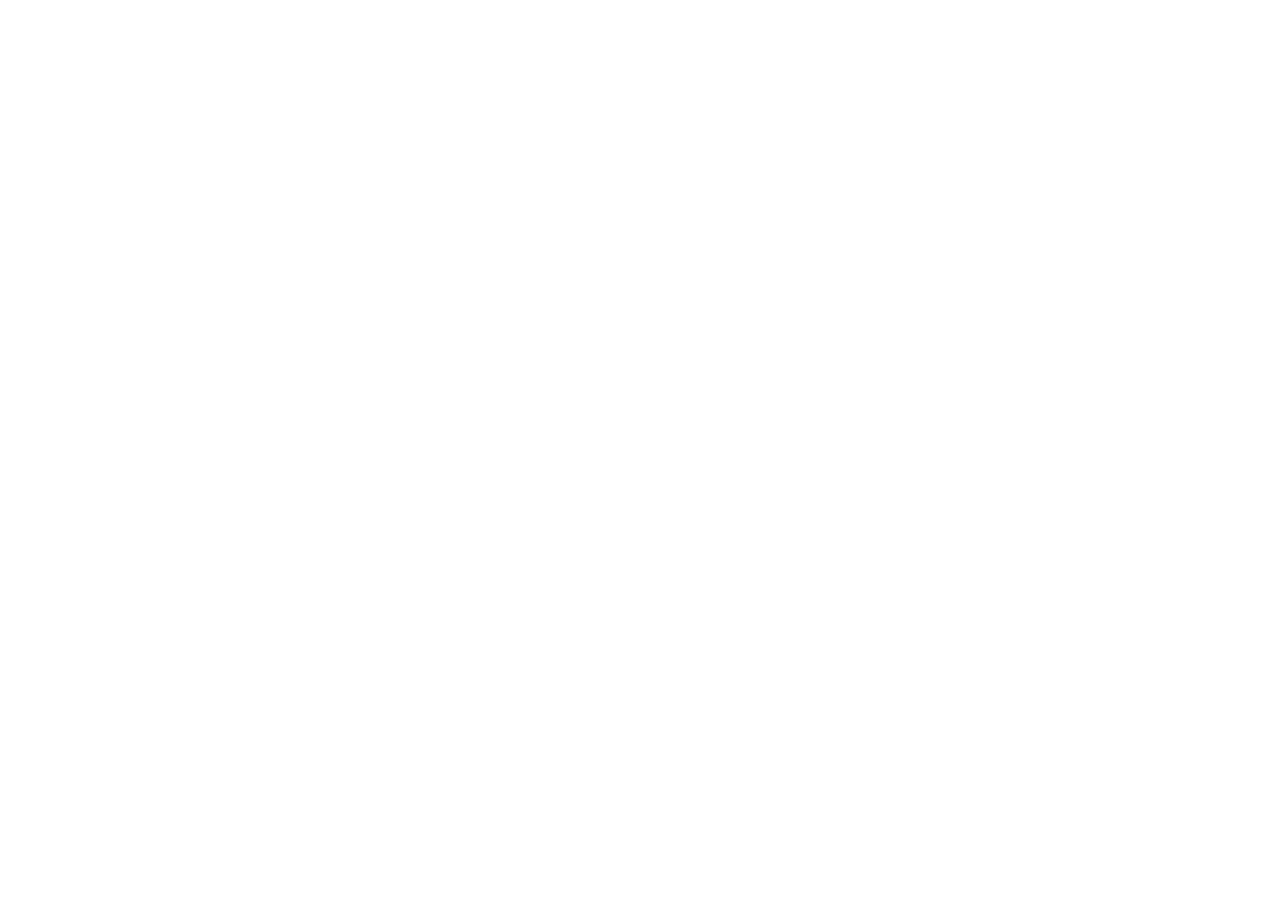
==== index.html @ 2dfe22cc "first commit inital tutorial files" ====
<!DOCTYPE html>
<html lang="en">
<head>
  <meta charset="UTF-8">
  <meta name="viewport" content="width=device-width, initial-scale=1, shrink-to-fit=no">
  <meta http-equiv="x-ua-compatible" content="ie=edge">
  <title>Material Design for Bootstrap</title>
  <!-- MDB icon -->
  <link rel="icon" href="img/mdb-favicon.ico" type="image/x-icon">
  <!-- Font Awesome -->
  <link rel="stylesheet" href="https://use.fontawesome.com/releases/v5.11.2/css/all.css">
  <!-- Google Fonts Roboto -->
  <link rel="stylesheet" href="https://fonts.googleapis.com/css?family=Roboto:300,400,500,700&display=swap">
  <!-- Bootstrap core CSS -->
  <link rel="stylesheet" href="css/bootstrap.min.css">
  <!-- Material Design Bootstrap -->
  <link rel="stylesheet" href="css/mdb.min.css">
  <!-- Your custom styles (optional) -->
  <link rel="stylesheet" href="css/style.css">
</head>
<body>

  <!-- Start your project here-->  
 
  <!-- End your project here-->

  <!-- jQuery -->
  <script type="text/javascript" src="js/jquery.min.js"></script>
  <!-- Bootstrap tooltips -->
  <script type="text/javascript" src="js/popper.min.js"></script>
  <!-- Bootstrap core JavaScript -->
  <script type="text/javascript" src="js/bootstrap.min.js"></script>
  <!-- MDB core JavaScript -->
  <script type="text/javascript" src="js/mdb.min.js"></script>
  <!-- Your custom scripts (optional) -->
  <script type="text/javascript"></script>

</body>
</html>
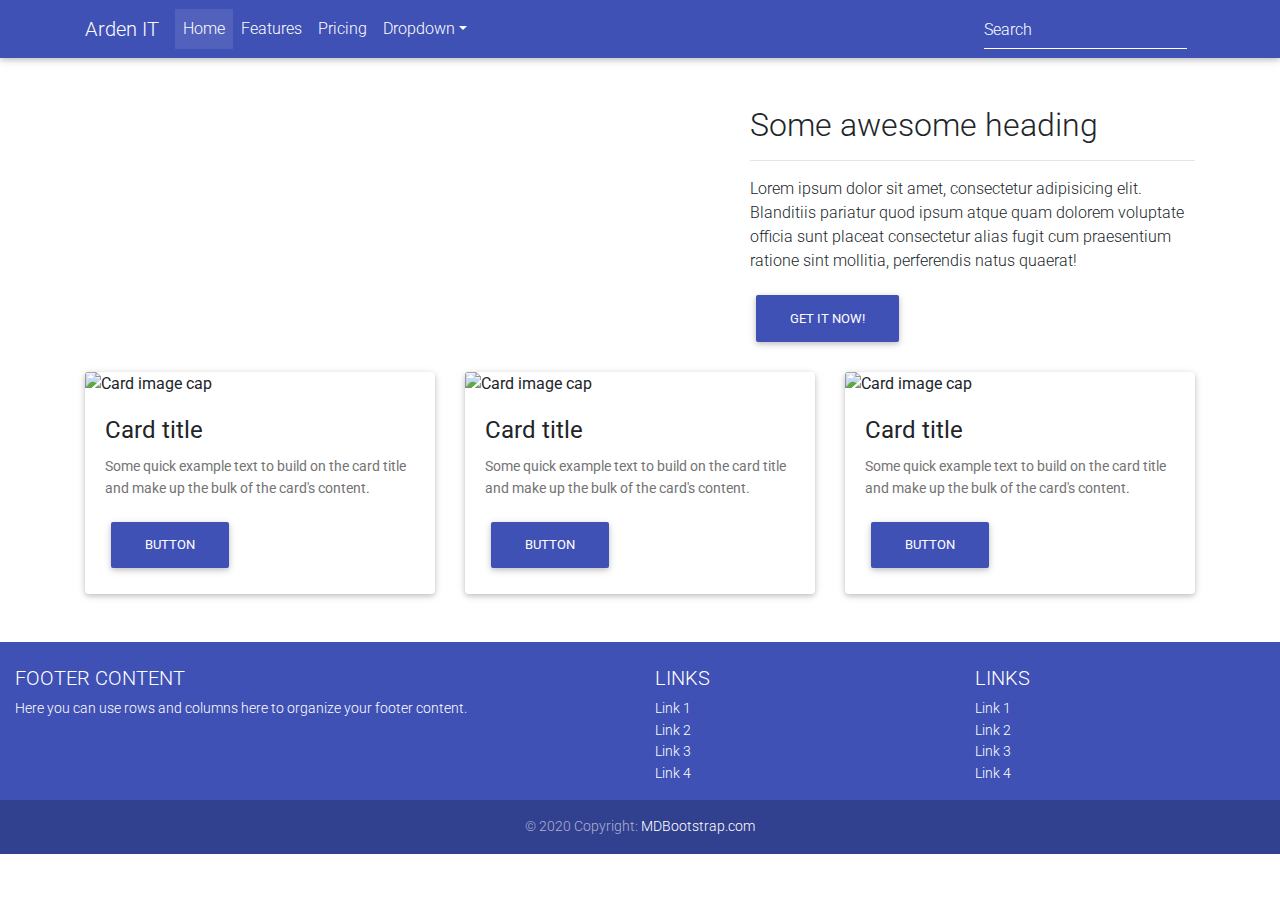
==== commit 635d295a: "structure built, starting customising" ====
--- a/index.html
+++ b/index.html
@@ -21,7 +21,304 @@
 <body>
 
   <!-- Start your project here-->  
- 
+<!--Main Navigation-->
+<header>
+<!--Navbar-->
+<nav class="navbar navbar-expand-lg navbar-dark indigo">
+
+  <!-- Additional container -->
+  <div class="container">
+
+    <!-- Navbar brand -->
+    <a class="navbar-brand" href="#">Arden IT</a>
+
+    <!-- Collapse button -->
+    <button class="navbar-toggler" type="button" data-toggle="collapse" data-target="#basicExampleNav"
+      aria-controls="basicExampleNav" aria-expanded="false" aria-label="Toggle navigation">
+      <span class="navbar-toggler-icon"></span>
+    </button>
+
+    <!-- Collapsible content -->
+    <div class="collapse navbar-collapse" id="basicExampleNav">
+
+      <!-- Links -->
+      <ul class="navbar-nav mr-auto">
+        <li class="nav-item active">
+          <a class="nav-link" href="#">Home
+            <span class="sr-only">(current)</span>
+          </a>
+        </li>
+        <li class="nav-item">
+          <a class="nav-link" href="#">Features</a>
+        </li>
+        <li class="nav-item">
+          <a class="nav-link" href="#">Pricing</a>
+        </li>
+
+        <!-- Dropdown -->
+        <li class="nav-item dropdown">
+          <a class="nav-link dropdown-toggle" id="navbarDropdownMenuLink" data-toggle="dropdown" aria-haspopup="true"
+            aria-expanded="false">Dropdown</a>
+          <div class="dropdown-menu dropdown-primary" aria-labelledby="navbarDropdownMenuLink">
+            <a class="dropdown-item" href="#">Action</a>
+            <a class="dropdown-item" href="#">Another action</a>
+            <a class="dropdown-item" href="#">Something else here</a>
+          </div>
+        </li>
+
+      </ul>
+      <!-- Links -->
+
+      <form class="form-inline">
+        <div class="md-form my-0">
+          <input class="form-control mr-sm-2" type="text" placeholder="Search" aria-label="Search">
+        </div>
+      </form>
+    </div>
+    <!-- Collapsible content -->
+
+  </div>
+  <!-- Additional container -->
+
+</nav>
+<!--/.Navbar-->
+</header>
+<!--Main Navigation-->
+
+<!--Main layout-->
+<main class="mt-5">
+<!--Main container-->
+<div class="container">
+
+  <!--Grid row-->
+  <div class="row">
+
+      <!--Grid column-->
+      <div class="col-md-7 mb-4">
+        <div class="view overlay z-depth-1-half ">
+          <img src="https://mdbootstrap.com/img/Photos/Slides/img%20(70).jpg" class="card-img-top" alt="">
+          <div class="mask rgba-white-light"></div>
+        </div>
+
+      </div>
+      <!--Grid column-->
+
+      <!--Grid column-->
+      <div class="col-md-5 mb-4">
+
+        <h2>Some awesome heading</h2>
+        <hr>
+        <p>Lorem ipsum dolor sit amet, consectetur adipisicing elit. Blanditiis pariatur quod ipsum atque quam dolorem
+            voluptate officia sunt placeat consectetur alias fugit cum praesentium ratione sint mollitia, perferendis
+            natus quaerat!</p>
+        <a href="https://mdbootstrap.com/" class="btn btn-indigo">Get it now!</a>
+      
+
+      </div>
+      <!--Grid column-->
+
+  </div>
+  <!--Grid row-->
+
+  <!--Grid row-->
+  <div class="row">
+
+      <!--Grid column-->
+      <div class="col-lg-4 col-md-12 mb-4">
+<!-- Card -->
+<div class="card">
+
+  <!-- Card image -->
+  <div class="view overlay">
+    <img class="card-img-top" src="https://mdbootstrap.com/img/Mockups/Lightbox/Thumbnail/img%20(67).jpg"
+      alt="Card image cap">
+    <a href="#!">
+      <div class="mask rgba-white-slight"></div>
+    </a>
+  </div>
+
+  <!-- Card content -->
+  <div class="card-body">
+
+    <!-- Title -->
+    <h4 class="card-title">Card title</h4>
+    <!-- Text -->
+    <p class="card-text">Some quick example text to build on the card title and make up the bulk of the card's
+      content.</p>
+    <!-- Button -->
+    <a href="#" class="btn btn-indigo">Button</a>
+
+  </div>
+
+</div>
+<!-- Card -->
+
+
+      </div>
+      <!--Grid column-->
+
+      <!--Grid column-->
+      <div class="col-lg-4 col-md-6 mb-4">
+
+<!-- Card -->
+<div class="card">
+
+  <!-- Card image -->
+  <div class="view overlay">
+    <img class="card-img-top" src="https://mdbootstrap.com/img/Mockups/Lightbox/Thumbnail/img%20(67).jpg"
+      alt="Card image cap">
+    <a href="#!">
+      <div class="mask rgba-white-slight"></div>
+    </a>
+  </div>
+
+  <!-- Card content -->
+  <div class="card-body">
+
+    <!-- Title -->
+    <h4 class="card-title">Card title</h4>
+    <!-- Text -->
+    <p class="card-text">Some quick example text to build on the card title and make up the bulk of the card's
+      content.</p>
+    <!-- Button -->
+    <a href="#" class="btn btn-indigo">Button</a>
+
+  </div>
+
+</div>
+<!-- Card -->
+
+      </div>
+      <!--Grid column-->
+
+      <!--Grid column-->
+      <div class="col-lg-4 col-md-6 mb-4">
+
+<!-- Card -->
+<div class="card">
+
+  <!-- Card image -->
+  <div class="view overlay">
+    <img class="card-img-top" src="https://mdbootstrap.com/img/Mockups/Lightbox/Thumbnail/img%20(67).jpg"
+      alt="Card image cap">
+    <a href="#!">
+      <div class="mask rgba-white-slight"></div>
+    </a>
+  </div>
+
+  <!-- Card content -->
+  <div class="card-body">
+
+    <!-- Title -->
+    <h4 class="card-title">Card title</h4>
+    <!-- Text -->
+    <p class="card-text">Some quick example text to build on the card title and make up the bulk of the card's
+      content.</p>
+    <!-- Button -->
+    <a href="#" class="btn btn-indigo">Button</a>
+
+  </div>
+
+</div>
+<!-- Card -->
+
+      </div>
+      <!--Grid column-->
+
+  </div>
+  <!--Grid row-->
+
+</div>
+<!--Main container-->
+</main>
+<!--Main layout-->
+
+
+<!-- Footer -->
+<footer class="page-footer font-small indigo pt-4 mt-4">
+
+  <!-- Footer Links -->
+  <div class="container-fluid text-center text-md-left">
+
+    <!-- Grid row -->
+    <div class="row">
+
+      <!-- Grid column -->
+      <div class="col-md-6 mt-md-0 mt-3">
+
+        <!-- Content -->
+        <h5 class="text-uppercase">Footer Content</h5>
+        <p>Here you can use rows and columns here to organize your footer content.</p>
+
+      </div>
+      <!-- Grid column -->
+
+      <hr class="clearfix w-100 d-md-none pb-3">
+
+      <!-- Grid column -->
+      <div class="col-md-3 mb-md-0 mb-3">
+
+          <!-- Links -->
+          <h5 class="text-uppercase">Links</h5>
+
+          <ul class="list-unstyled">
+            <li>
+              <a href="#!">Link 1</a>
+            </li>
+            <li>
+              <a href="#!">Link 2</a>
+            </li>
+            <li>
+              <a href="#!">Link 3</a>
+            </li>
+            <li>
+              <a href="#!">Link 4</a>
+            </li>
+          </ul>
+
+        </div>
+        <!-- Grid column -->
+
+        <!-- Grid column -->
+        <div class="col-md-3 mb-md-0 mb-3">
+
+          <!-- Links -->
+          <h5 class="text-uppercase">Links</h5>
+
+          <ul class="list-unstyled">
+            <li>
+              <a href="#!">Link 1</a>
+            </li>
+            <li>
+              <a href="#!">Link 2</a>
+            </li>
+            <li>
+              <a href="#!">Link 3</a>
+            </li>
+            <li>
+              <a href="#!">Link 4</a>
+            </li>
+          </ul>
+
+        </div>
+        <!-- Grid column -->
+
+    </div>
+    <!-- Grid row -->
+
+  </div>
+  <!-- Footer Links -->
+
+  <!-- Copyright -->
+  <div class="footer-copyright text-center py-3">© 2020 Copyright:
+    <a href="https://mdbootstrap.com/education/bootstrap/"> MDBootstrap.com</a>
+  </div>
+  <!-- Copyright -->
+
+</footer>
+<!-- Footer -->
+
+
   <!-- End your project here-->
 
   <!-- jQuery -->
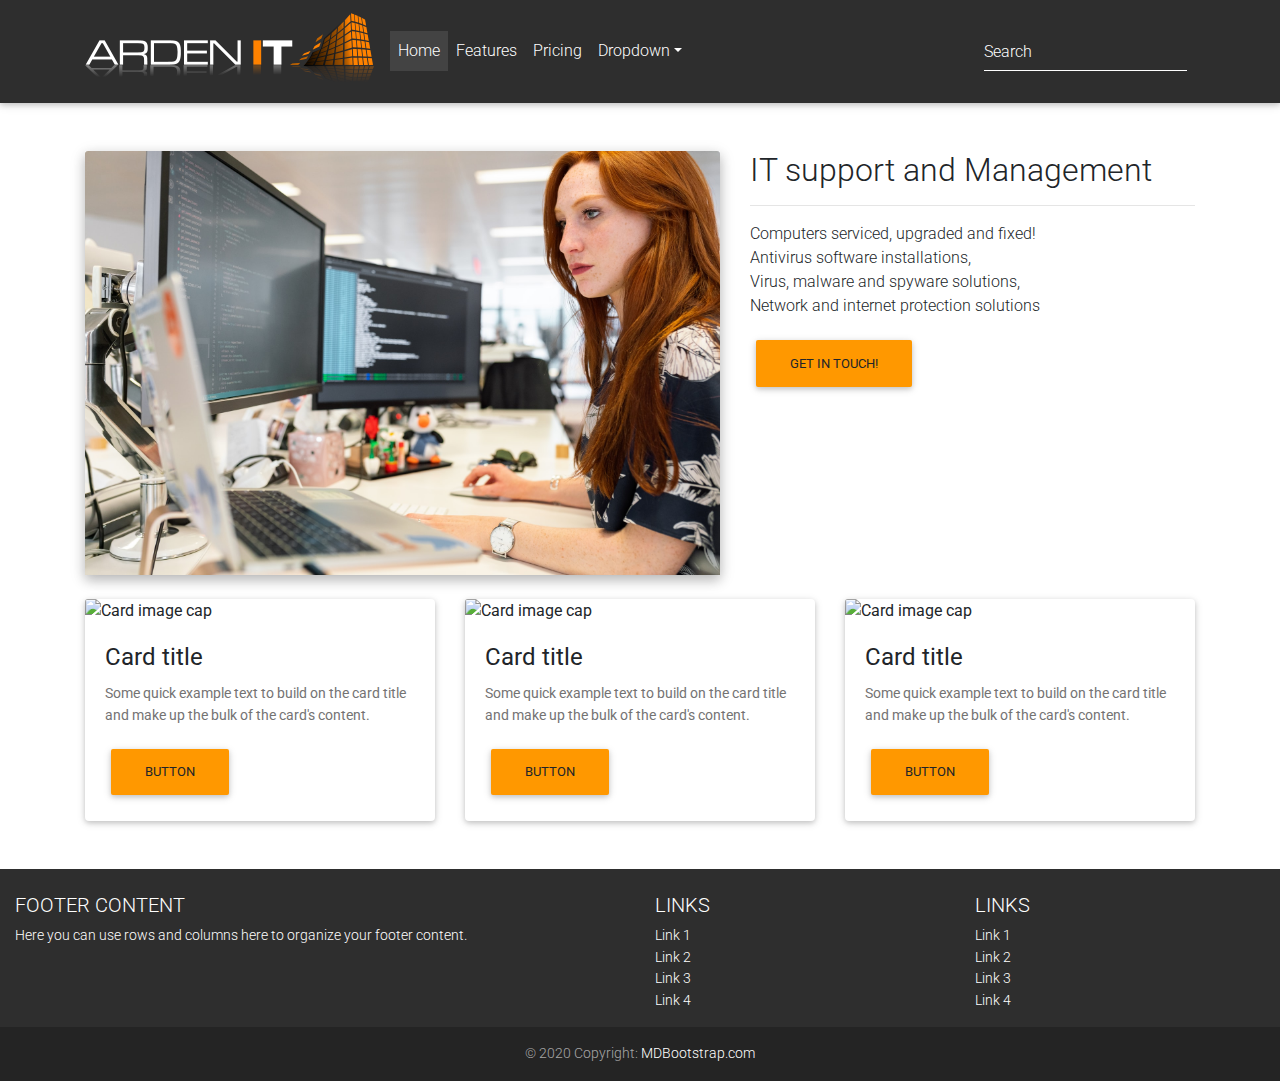
==== commit ab1de267: "img added and styling changed" ====
--- a/index.html
+++ b/index.html
@@ -4,7 +4,7 @@
   <meta charset="UTF-8">
   <meta name="viewport" content="width=device-width, initial-scale=1, shrink-to-fit=no">
   <meta http-equiv="x-ua-compatible" content="ie=edge">
-  <title>Material Design for Bootstrap</title>
+  <title>Arden IT | Stress Free IT</title>
   <!-- MDB icon -->
   <link rel="icon" href="img/mdb-favicon.ico" type="image/x-icon">
   <!-- Font Awesome -->
@@ -24,13 +24,13 @@
 <!--Main Navigation-->
 <header>
 <!--Navbar-->
-<nav class="navbar navbar-expand-lg navbar-dark indigo">
+<nav class="navbar navbar-expand-lg navbar-dark elegant-color">
 
   <!-- Additional container -->
   <div class="container">
 
     <!-- Navbar brand -->
-    <a class="navbar-brand" href="#">Arden IT</a>
+    <a class="navbar-brand" href="#"><img src="/img/ardenlogo.png" alt=""></a>
 
     <!-- Collapse button -->
     <button class="navbar-toggler" type="button" data-toggle="collapse" data-target="#basicExampleNav"
@@ -96,7 +96,7 @@
       <!--Grid column-->
       <div class="col-md-7 mb-4">
         <div class="view overlay z-depth-1-half ">
-          <img src="https://mdbootstrap.com/img/Photos/Slides/img%20(70).jpg" class="card-img-top" alt="">
+          <img src="/img/thisisengineering-raeng-64YrPKiguAE-unsplash.jpg" class="card-img-top" alt="">
           <div class="mask rgba-white-light"></div>
         </div>
 
@@ -106,12 +106,11 @@
       <!--Grid column-->
       <div class="col-md-5 mb-4">
 
-        <h2>Some awesome heading</h2>
+        <h2>IT support and Management</h2>
         <hr>
-        <p>Lorem ipsum dolor sit amet, consectetur adipisicing elit. Blanditiis pariatur quod ipsum atque quam dolorem
-            voluptate officia sunt placeat consectetur alias fugit cum praesentium ratione sint mollitia, perferendis
-            natus quaerat!</p>
-        <a href="https://mdbootstrap.com/" class="btn btn-indigo">Get it now!</a>
+        <p>Computers serviced, upgraded and fixed! <br>
+           Antivirus software installations, <br>Virus, malware and spyware solutions, <br>Network and internet protection solutions</p>
+        <a href="https://mdbootstrap.com/" class="btn orange">Get in Touch!</a>
       
 
       </div>
@@ -146,7 +145,7 @@
     <p class="card-text">Some quick example text to build on the card title and make up the bulk of the card's
       content.</p>
     <!-- Button -->
-    <a href="#" class="btn btn-indigo">Button</a>
+    <a href="#" class="btn orange">Button</a>
 
   </div>
 
@@ -181,7 +180,7 @@
     <p class="card-text">Some quick example text to build on the card title and make up the bulk of the card's
       content.</p>
     <!-- Button -->
-    <a href="#" class="btn btn-indigo">Button</a>
+    <a href="#" class="btn orange">Button</a>
 
   </div>
 
@@ -215,7 +214,7 @@
     <p class="card-text">Some quick example text to build on the card title and make up the bulk of the card's
       content.</p>
     <!-- Button -->
-    <a href="#" class="btn btn-indigo">Button</a>
+    <a href="#" class="btn orange">Button</a>
 
   </div>
 
@@ -235,7 +234,7 @@
 
 
 <!-- Footer -->
-<footer class="page-footer font-small indigo pt-4 mt-4">
+<footer class="page-footer font-small elegant-color pt-4 mt-4">
 
   <!-- Footer Links -->
   <div class="container-fluid text-center text-md-left">
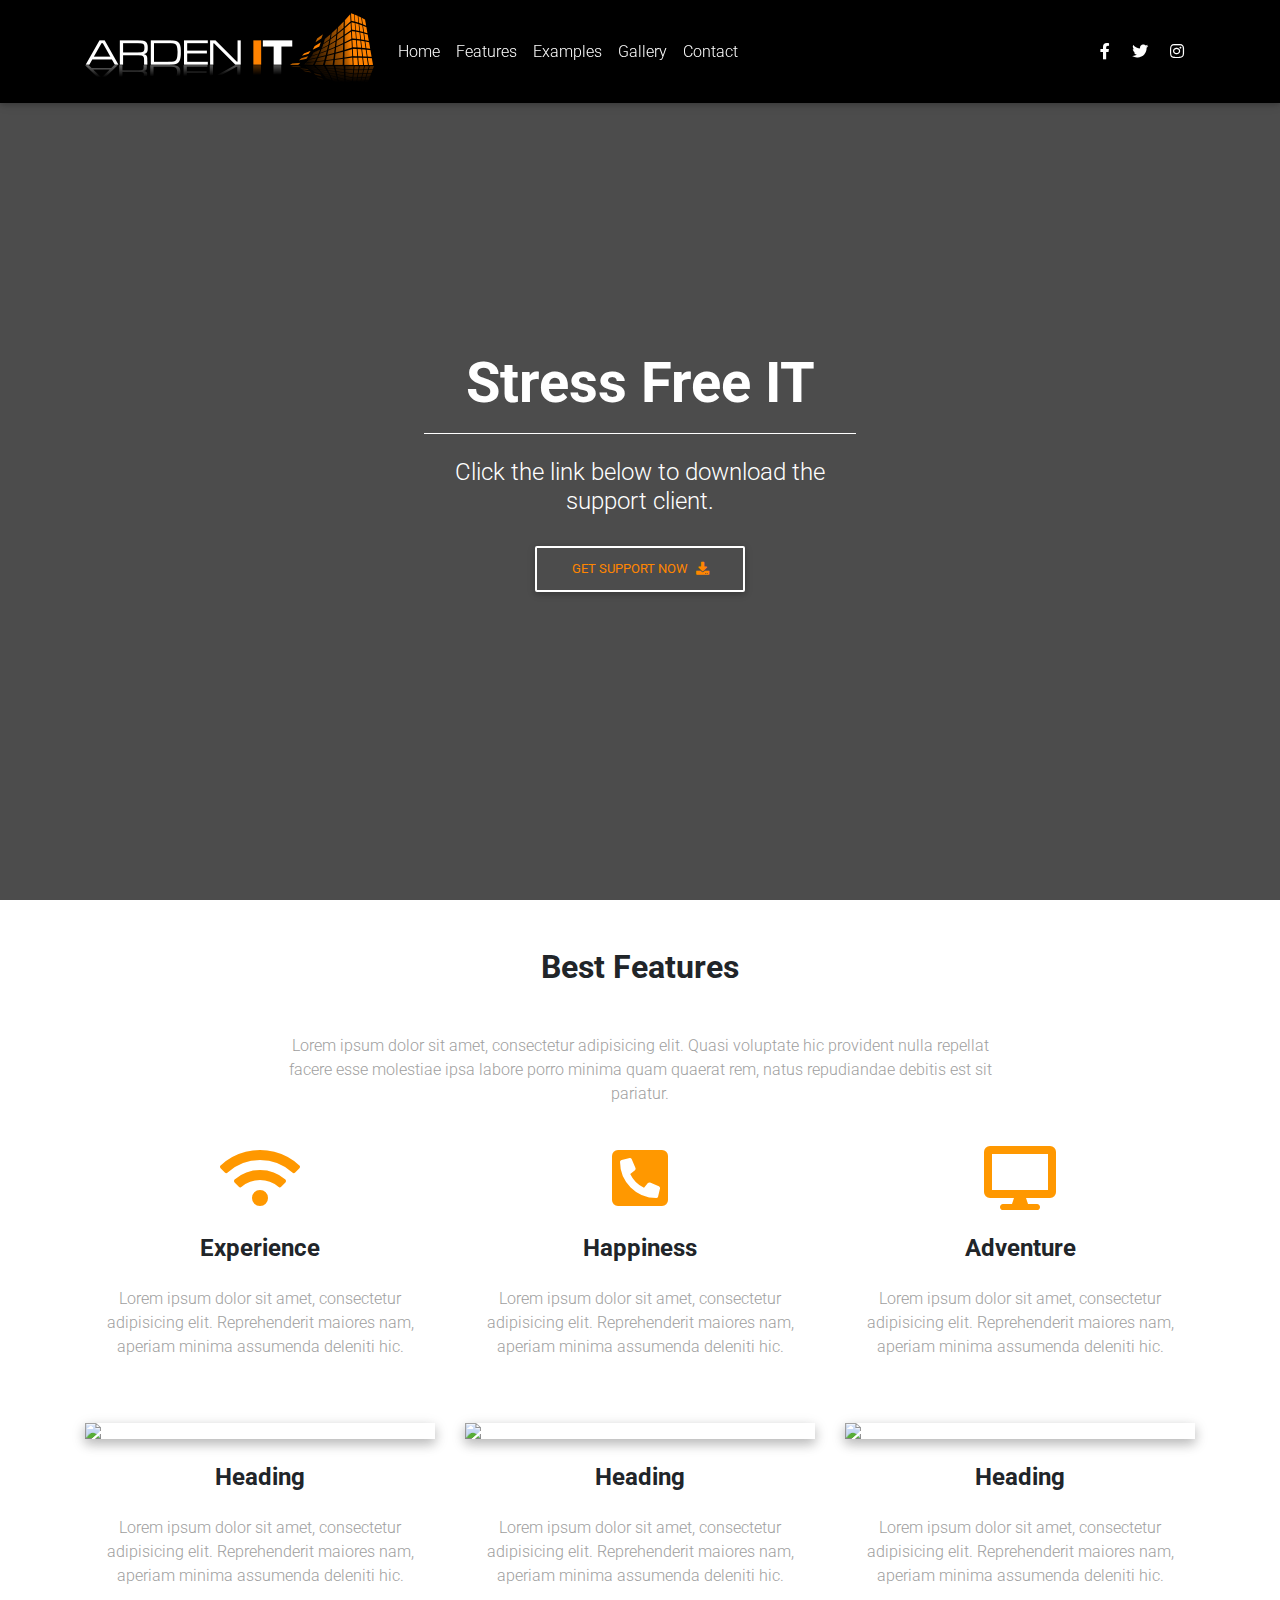
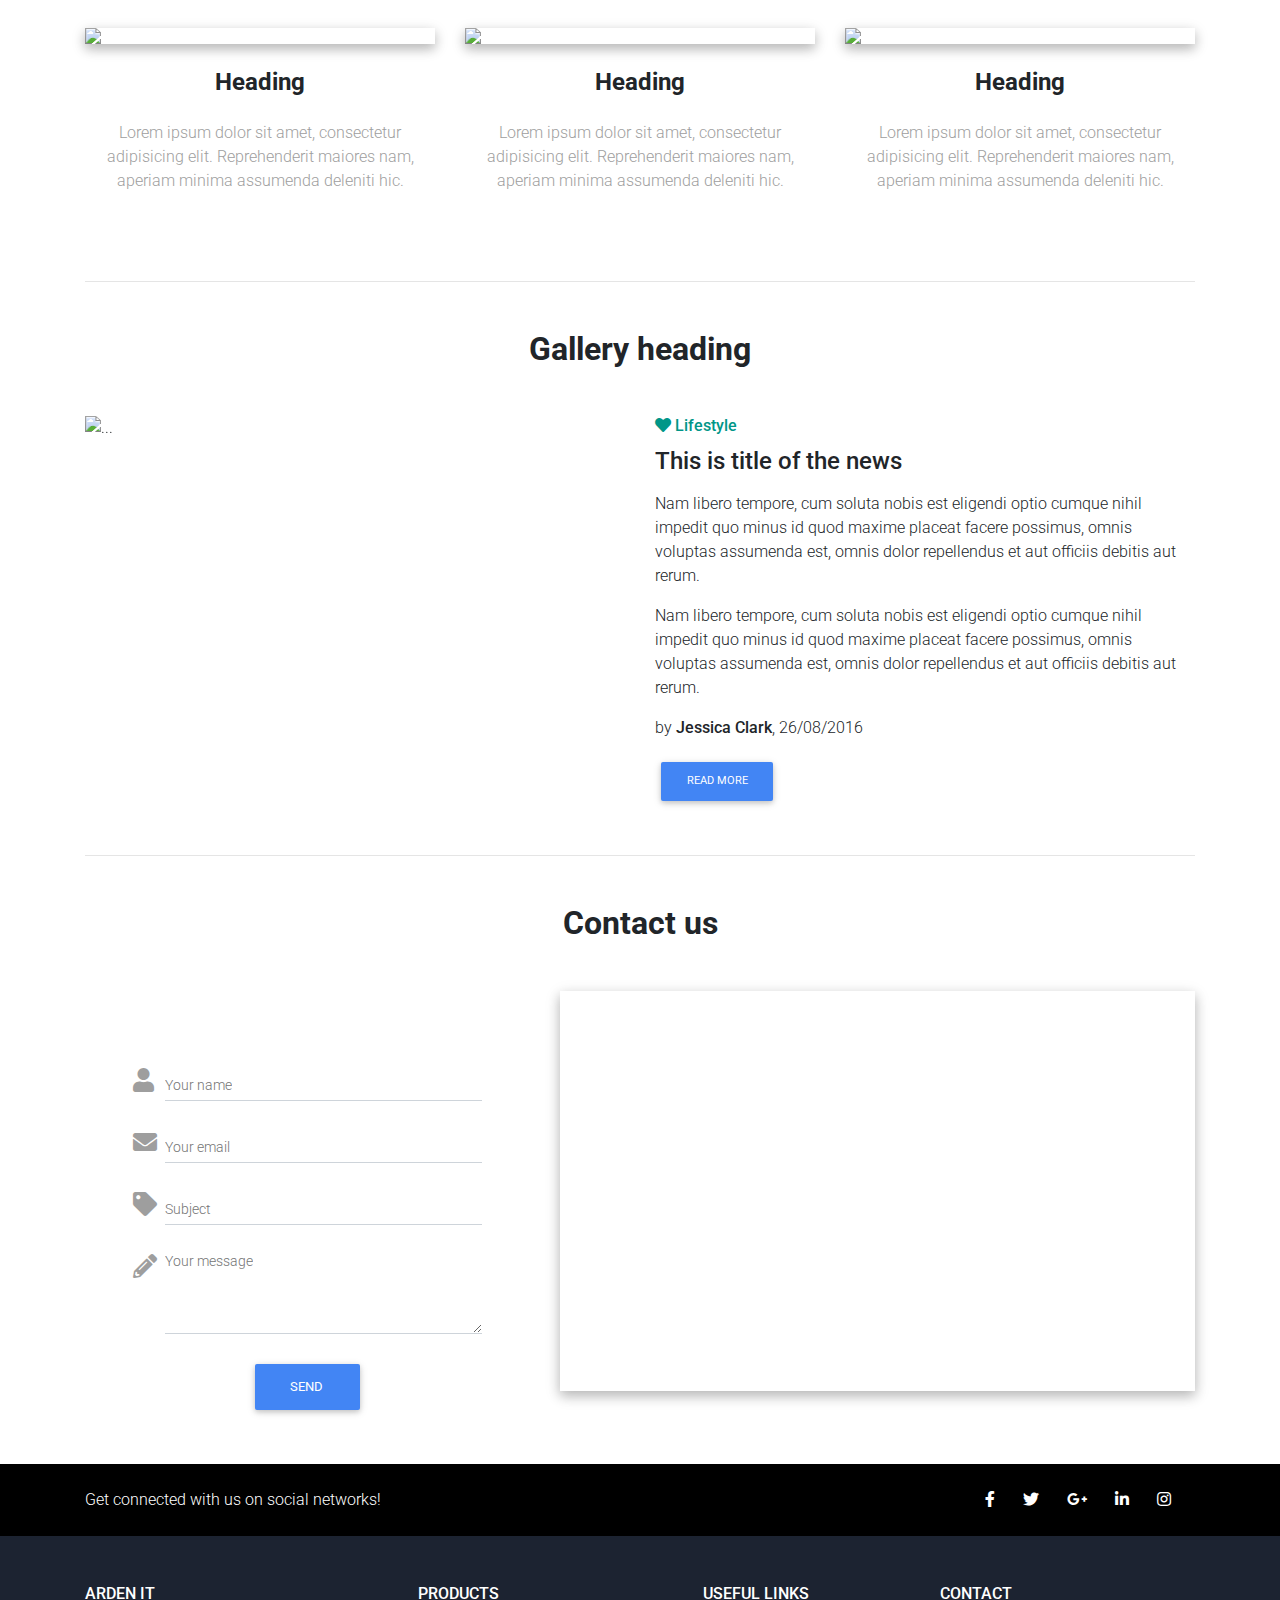
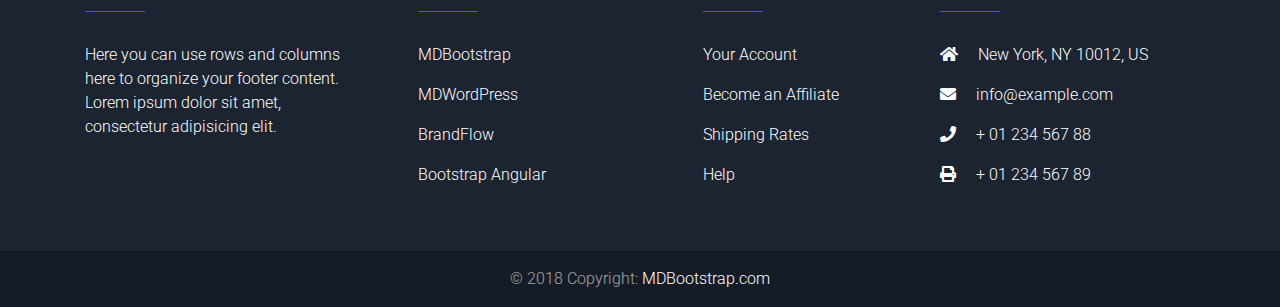
==== commit 1daceba5: "Main index migrated over" ====
--- a/index.html
+++ b/index.html
@@ -24,312 +24,607 @@
 <!--Main Navigation-->
 <header>
 <!--Navbar-->
-<nav class="navbar navbar-expand-lg navbar-dark elegant-color">
-
-  <!-- Additional container -->
-  <div class="container">
-
-    <!-- Navbar brand -->
-    <a class="navbar-brand" href="#"><img src="/img/ardenlogo.png" alt=""></a>
-
-    <!-- Collapse button -->
-    <button class="navbar-toggler" type="button" data-toggle="collapse" data-target="#basicExampleNav"
-      aria-controls="basicExampleNav" aria-expanded="false" aria-label="Toggle navigation">
-      <span class="navbar-toggler-icon"></span>
-    </button>
-
-    <!-- Collapsible content -->
-    <div class="collapse navbar-collapse" id="basicExampleNav">
-
-      <!-- Links -->
-      <ul class="navbar-nav mr-auto">
-        <li class="nav-item active">
-          <a class="nav-link" href="#">Home
-            <span class="sr-only">(current)</span>
-          </a>
-        </li>
-        <li class="nav-item">
-          <a class="nav-link" href="#">Features</a>
-        </li>
-        <li class="nav-item">
-          <a class="nav-link" href="#">Pricing</a>
-        </li>
-
-        <!-- Dropdown -->
-        <li class="nav-item dropdown">
-          <a class="nav-link dropdown-toggle" id="navbarDropdownMenuLink" data-toggle="dropdown" aria-haspopup="true"
-            aria-expanded="false">Dropdown</a>
-          <div class="dropdown-menu dropdown-primary" aria-labelledby="navbarDropdownMenuLink">
-            <a class="dropdown-item" href="#">Action</a>
-            <a class="dropdown-item" href="#">Another action</a>
-            <a class="dropdown-item" href="#">Something else here</a>
-          </div>
-        </li>
-
-      </ul>
-      <!-- Links -->
-
-      <form class="form-inline">
-        <div class="md-form my-0">
-          <input class="form-control mr-sm-2" type="text" placeholder="Search" aria-label="Search">
-        </div>
-      </form>
-    </div>
-    <!-- Collapsible content -->
-
-  </div>
-  <!-- Additional container -->
-
-</nav>
-<!--/.Navbar-->
+<nav class="navbar navbar-expand-lg navbar-dark ardenblack fixed-top ">
+
+    <div class="container ">
+  
+      <!-- Navbar brand -->
+      <a class="navbar-brand" href="#"><img src="img/ardenlogo.png" alt=""></a>
+  
+      <!-- Collapse button -->
+      <button class="navbar-toggler" type="button" data-toggle="collapse" data-target="#basicExampleNav"
+        aria-controls="basicExampleNav" aria-expanded="false" aria-label="Toggle navigation">
+        <span class="navbar-toggler-icon"></span>
+      </button>
+  
+      <!-- Collapsible content -->
+      <div class="collapse navbar-collapse" id="basicExampleNav">
+  
+        <!-- Links -->
+<ul class="navbar-nav mr-auto ">
+    <li class="nav-item smooth-scroll">
+        <a class="nav-link" href="#intro">Home</a>
+    </li>
+    <li class="nav-item">
+        <a class="nav-link" href="#best-features">Features</a>
+    </li>
+    <li class="nav-item">
+        <a class="nav-link" href="#examples">Examples</a>
+    </li>
+    <li class="nav-item">
+        <a class="nav-link" href="#gallery">Gallery</a>
+    </li>
+    <li class="nav-item">
+        <a class="nav-link" href="#contact">Contact</a>
+    </li>
+</ul>
+
+     
+        <!-- Links -->
+  <!-- Social Icon  -->
+<ul class="navbar-nav nav-flex-icons">
+    <li class="nav-item">
+        <a class="nav-link"><i class="fab fa-facebook-f"></i></a>
+    </li>
+    <li class="nav-item">
+        <a class="nav-link"><i class="fab fa-twitter"></i></a>
+    </li>
+    <li class="nav-item">
+        <a class="nav-link"><i class="fab fa-instagram"></i></a>
+    </li>
+</ul>
+      <!-- Collapsible content -->
+  
+    </div>
+  
+  </nav>
+  <!--/.Navbar-->
+  <!--Mask-->
+<!--Mask-->
+<div id="intro" class="view">
+
+    <div class="mask rgba-black-strong">
+
+        <div class="container-fluid d-flex align-items-center justify-content-center h-100">
+
+            <div class="row d-flex justify-content-center text-center">
+
+                <div class="col-md-10">
+
+                    <!-- Heading -->
+                    <h2 class="display-4 font-weight-bold white-text pt-5 mb-2">Stress Free IT</h2>
+
+                    <!-- Divider -->
+                    <hr class="hr-light">
+
+                    <!-- Description -->
+                    <h4 class="white-text my-4">Click the link below to download the support client.</h4>
+                    <button type="button" class="btn btn-outline-white"><a href="" class="text-decoration-none ardenorange">Get support now<i class="fas fa-download ml-2"></i></button></a>
+
+                </div>
+
+            </div>
+
+        </div>
+
+    </div>
+
+</div>
+<!--/.Mask-->
+  <!--/.Mask-->
 </header>
 <!--Main Navigation-->
 
 <!--Main layout-->
+<main>
+<!--Main layout-->
 <main class="mt-5">
-<!--Main container-->
-<div class="container">
-
-  <!--Grid row-->
-  <div class="row">
-
-      <!--Grid column-->
-      <div class="col-md-7 mb-4">
-        <div class="view overlay z-depth-1-half ">
-          <img src="/img/thisisengineering-raeng-64YrPKiguAE-unsplash.jpg" class="card-img-top" alt="">
-          <div class="mask rgba-white-light"></div>
-        </div>
-
-      </div>
-      <!--Grid column-->
-
-      <!--Grid column-->
-      <div class="col-md-5 mb-4">
-
-        <h2>IT support and Management</h2>
-        <hr>
-        <p>Computers serviced, upgraded and fixed! <br>
-           Antivirus software installations, <br>Virus, malware and spyware solutions, <br>Network and internet protection solutions</p>
-        <a href="https://mdbootstrap.com/" class="btn orange">Get in Touch!</a>
-      
-
-      </div>
-      <!--Grid column-->
-
-  </div>
-  <!--Grid row-->
-
-  <!--Grid row-->
-  <div class="row">
-
+    <div class="container">
+
+        <!--Section: Best Features-->
+        <section id="best-features">
+
+
+
+        </section>
+ <!--Section: Best Features-->
+<section id="best-features" class="text-center">
+
+    <!-- Heading -->
+    <h2 class="mb-5 font-weight-bold">Best Features</h2>
+  
+    <!--Grid row-->
+    <div class="row d-flex justify-content-center mb-4">
+  
+        <!--Grid column-->
+        <div class="col-md-8">
+  
+            <!-- Description -->
+            <p class="grey-text">Lorem ipsum dolor sit amet, consectetur adipisicing elit. Quasi voluptate hic provident nulla repellat
+                facere esse molestiae ipsa labore porro minima quam quaerat rem, natus repudiandae debitis est
+                sit pariatur.</p>
+  
+        </div>
+        <!--Grid column-->
+  
+    </div>
+    <!--Grid row-->
+  
+    <!--Grid row-->
+    <div class="row">
+  
+        <!--Grid column-->
+        <div class="col-md-4 mb-5">
+            <i class="fas fa-wifi fa-4x orange-text"></i>
+            <h4 class="my-4 font-weight-bold">Experience</h4>
+            <p class="grey-text">Lorem ipsum dolor sit amet, consectetur adipisicing elit. Reprehenderit maiores nam, aperiam minima
+                assumenda deleniti hic.</p>
+        </div>
+        <!--Grid column-->
+  
+        <!--Grid column-->
+        <div class="col-md-4 mb-1">
+            <i class="fas fa-phone-square-alt fa-4x orange-text"></i>
+            <h4 class="my-4 font-weight-bold">Happiness</h4>
+            <p class="grey-text">Lorem ipsum dolor sit amet, consectetur adipisicing elit. Reprehenderit maiores nam, aperiam minima
+                assumenda deleniti hic.</p>
+        </div>
+        <!--Grid column-->
+  
+        <!--Grid column-->
+        <div class="col-md-4 mb-1">
+            <i class="fas fa-desktop fa-4x orange-text"></i>
+            <h4 class="my-4 font-weight-bold">Adventure</h4>
+            <p class="grey-text">Lorem ipsum dolor sit amet, consectetur adipisicing elit. Reprehenderit maiores nam, aperiam minima
+                assumenda deleniti hic.</p>
+        </div>
+        <!--Grid column-->
+  
+    </div>
+    <!--Grid row-->
+  
+  </section>
+    <!--Section: Best Features-->
+     <!--Section: Examples-->
+
+<section id="examples" class="text-center">
+
+    <!--Grid row-->
+    <div class="row">
+  
       <!--Grid column-->
       <div class="col-lg-4 col-md-12 mb-4">
-<!-- Card -->
-<div class="card">
-
-  <!-- Card image -->
-  <div class="view overlay">
-    <img class="card-img-top" src="https://mdbootstrap.com/img/Mockups/Lightbox/Thumbnail/img%20(67).jpg"
-      alt="Card image cap">
-    <a href="#!">
-      <div class="mask rgba-white-slight"></div>
+  
+        <div class="view overlay z-depth-1-half">
+          <img src="https://source.unsplash.com/collection/SJ5TmRRSM1U/800x600/" class="img-fluid">
+          <a href="#!">
+            <div class="mask rgba-white-slight"></div>
+          </a>
+        </div>
+  
+        <h4 class="my-4 font-weight-bold">Heading</h4>
+        <p class="grey-text">Lorem ipsum dolor sit amet, consectetur adipisicing elit. Reprehenderit maiores nam,
+          aperiam minima
+          assumenda deleniti hic.</p>
+  
+      </div>
+      <!--Grid column-->
+  
+      <!--Grid column-->
+      <div class="col-lg-4 col-md-6 mb-4">
+  
+        <div class="view overlay z-depth-1-half">
+          <img src="https://source.unsplash.com/collection/9012423/800x600/" class="img-fluid">
+          <a href="#!">
+            <div class="mask rgba-white-slight"></div>
+          </a>
+        </div>
+  
+        <h4 class="my-4 font-weight-bold">Heading</h4>
+        <p class="grey-text">Lorem ipsum dolor sit amet, consectetur adipisicing elit. Reprehenderit maiores nam,
+          aperiam minima
+          assumenda deleniti hic.</p>
+  
+      </div>
+      <!--Grid column-->
+  
+      <!--Grid column-->
+      <div class="col-lg-4 col-md-6 mb-4">
+  
+        <div class="view overlay z-depth-1-half">
+          <img src="https://source.unsplash.com/collection/3098623/800x600/" class="img-fluid">
+          <a href="#!">
+            <div class="mask rgba-white-slight"></div>
+          </a>
+        </div>
+  
+        <h4 class="my-4 font-weight-bold">Heading</h4>
+        <p class="grey-text">Lorem ipsum dolor sit amet, consectetur adipisicing elit. Reprehenderit maiores nam,
+          aperiam minima
+          assumenda deleniti hic.</p>
+  
+      </div>
+      <!--Grid column-->
+  
+    </div>
+    <!--Grid row-->
+  
+    <!--Grid row-->
+    <div class="row">
+  
+      <!--Grid column-->
+      <div class="col-lg-4 col-md-12 mb-4">
+  
+        <div class="view overlay z-depth-1-half">
+          <img src="https://source.unsplash.com/collection/9367549/800x600/" class="img-fluid">
+          <a href="#!">
+            <div class="mask rgba-white-slight"></div>
+          </a>
+        </div>
+  
+        <h4 class="my-4 font-weight-bold">Heading</h4>
+        <p class="grey-text">Lorem ipsum dolor sit amet, consectetur adipisicing elit. Reprehenderit maiores nam,
+          aperiam minima
+          assumenda deleniti hic.</p>
+  
+      </div>
+      <!--Grid column-->
+  
+      <!--Grid column-->
+      <div class="col-lg-4 col-md-6 mb-4">
+  
+        <div class="view overlay z-depth-1-half">
+          <img src="https://source.unsplash.com/collection/1094335/800x600/" class="img-fluid">
+          <a href="#!">
+            <div class="mask rgba-white-slight"></div>
+          </a>
+        </div>
+  
+        <h4 class="my-4 font-weight-bold">Heading</h4>
+        <p class="grey-text">Lorem ipsum dolor sit amet, consectetur adipisicing elit. Reprehenderit maiores nam,
+          aperiam minima
+          assumenda deleniti hic.</p>
+  
+      </div>
+      <!--Grid column-->
+  
+      <!--Grid column-->
+      <div class="col-lg-4 col-md-6 mb-4">
+  
+        <div class="view overlay z-depth-1-half">
+          <img src="https://source.unsplash.com/collection/2238417/800x600/" class="img-fluid">
+          <a href="#!">
+            <div class="mask rgba-white-slight"></div>
+          </a>
+        </div>
+  
+        <h4 class="my-4 font-weight-bold">Heading</h4>
+        <p class="grey-text">Lorem ipsum dolor sit amet, consectetur adipisicing elit. Reprehenderit maiores nam,
+          aperiam minima
+          assumenda deleniti hic.</p>
+  
+      </div>
+      <!--Grid column-->
+  
+    </div>
+    <!--Grid row-->
+  
+  </section>
+ 
+<!--Section: Examples-->
+
+        <hr class="my-5">
+
+<!--Section: Gallery-->
+<section id="gallery">
+
+    <!-- Heading -->
+    <h2 class="mb-5 font-weight-bold text-center">Gallery heading</h2>
+
+    <!--Grid row-->
+    <div class="row">
+
+        <!--Grid column-->
+        <div class="col-md-6 mb-4">
+<!--Carousel Wrapper-->
+<div id="carouselExampleIndicators" class="carousel slide" data-ride="carousel">
+    <ol class="carousel-indicators">
+      <li data-target="#carouselExampleIndicators" data-slide-to="0" class="active"></li>
+      <li data-target="#carouselExampleIndicators" data-slide-to="1"></li>
+      <li data-target="#carouselExampleIndicators" data-slide-to="2"></li>
+    </ol>
+    <div class="carousel-inner">
+      <div class="carousel-item active">
+        <img src="https://source.unsplash.com/dQ2AGk0lThs/800x600" class="d-block w-100" alt="...">
+      </div>
+      <div class="carousel-item">
+        <img src="https://source.unsplash.com/i5UV2HpITYA/800x600" class="d-block w-100" alt="...">
+      </div>
+      <div class="carousel-item">
+        <img src="https://source.unsplash.com/DjGRskJdBws/800x600" class="d-block w-100" alt="...">
+      </div>
+    </div>
+    <a class="carousel-control-prev" href="#carouselExampleIndicators" role="button" data-slide="prev">
+      <span class="carousel-control-prev-icon" aria-hidden="true"></span>
+      <span class="sr-only">Previous</span>
+    </a>
+    <a class="carousel-control-next" href="#carouselExampleIndicators" role="button" data-slide="next">
+      <span class="carousel-control-next-icon" aria-hidden="true"></span>
+      <span class="sr-only">Next</span>
     </a>
   </div>
-
-  <!-- Card content -->
-  <div class="card-body">
-
-    <!-- Title -->
-    <h4 class="card-title">Card title</h4>
-    <!-- Text -->
-    <p class="card-text">Some quick example text to build on the card title and make up the bulk of the card's
-      content.</p>
-    <!-- Button -->
-    <a href="#" class="btn orange">Button</a>
-
+  <!--/.Carousel Wrapper-->
+
+
+        </div>
+        <!--Grid column-->
+        <div class="col-md-6">
+
+            <!--Excerpt-->
+            <a href="" class="teal-text">
+                <h6 class="pb-1"><i class="fas fa-heart"></i><strong> Lifestyle </strong></h6>
+            </a>
+            <h4 class="mb-3"><strong>This is title of the news</strong></h4>
+            <p>Nam libero tempore, cum soluta nobis est eligendi optio cumque nihil impedit quo minus id quod maxime
+                placeat facere possimus, omnis voluptas assumenda est, omnis dolor repellendus et aut officiis
+                debitis aut rerum.</p>
+        
+            <p>Nam libero tempore, cum soluta nobis est eligendi optio cumque nihil impedit quo minus id quod maxime
+                placeat facere possimus, omnis voluptas assumenda est, omnis dolor repellendus et aut officiis
+                debitis aut rerum.</p>
+            <p>by <a><strong>Jessica Clark</strong></a>, 26/08/2016</p>
+            <a class="btn btn-primary btn-md">Read more</a>
+        
+        </div>
+        <!--Grid column-->
+        <div class="col-md-6">
+
+
+
+        </div>
+        <!--Grid column-->
+
+    </div>
+    <!--Grid row-->
+
+</section>
+<!--Section: Gallery-->
+
+        <hr class="my-5">
+
+        <!--Section: Contact-->
+<section id="contact">
+
+    <!-- Heading -->
+    <h2 class="mb-5 font-weight-bold text-center">Contact us</h2>
+
+    <!--Grid row-->
+    <div class="row">
+
+  <!--Grid column-->
+<div class="col-lg-5 col-md-12">
+    <!-- Form contact -->
+    <form class="p-5 grey-text">
+      <div class="md-form form-sm"> <i class="fas fa-user prefix"></i>
+        <input type="text" id="form3" class="form-control form-control-sm">
+        <label for="form3">Your name</label>
+      </div>
+      <div class="md-form form-sm"> <i class="fas fa-envelope prefix"></i>
+        <input type="text" id="form2" class="form-control form-control-sm">
+        <label for="form2">Your email</label>
+      </div>
+      <div class="md-form form-sm"> <i class="fas fa-tag prefix"></i>
+        <input type="text" id="form32" class="form-control form-control-sm">
+        <label for="form34">Subject</label>
+      </div>
+      <div class="md-form form-sm"> <i class="fas fa-pencil-alt prefix"></i>
+        <textarea type="text" id="form8" class="md-textarea form-control form-control-sm" rows="4"></textarea>
+        <label for="form8">Your message</label>
+      </div>
+      <div class="text-center mt-4">
+        <button class="btn btn-primary">Send <i class="far fa-paper-planeml-1"></i></button>
+      </div>
+    </form>
+    <!-- Form contact -->
   </div>
-
-</div>
-<!-- Card -->
-
-
-      </div>
-      <!--Grid column-->
-
-      <!--Grid column-->
-      <div class="col-lg-4 col-md-6 mb-4">
-
-<!-- Card -->
-<div class="card">
-
-  <!-- Card image -->
-  <div class="view overlay">
-    <img class="card-img-top" src="https://mdbootstrap.com/img/Mockups/Lightbox/Thumbnail/img%20(67).jpg"
-      alt="Card image cap">
-    <a href="#!">
-      <div class="mask rgba-white-slight"></div>
-    </a>
-  </div>
-
-  <!-- Card content -->
-  <div class="card-body">
-
-    <!-- Title -->
-    <h4 class="card-title">Card title</h4>
-    <!-- Text -->
-    <p class="card-text">Some quick example text to build on the card title and make up the bulk of the card's
-      content.</p>
-    <!-- Button -->
-    <a href="#" class="btn orange">Button</a>
-
-  </div>
-
-</div>
-<!-- Card -->
-
-      </div>
-      <!--Grid column-->
-
-      <!--Grid column-->
-      <div class="col-lg-4 col-md-6 mb-4">
-
-<!-- Card -->
-<div class="card">
-
-  <!-- Card image -->
-  <div class="view overlay">
-    <img class="card-img-top" src="https://mdbootstrap.com/img/Mockups/Lightbox/Thumbnail/img%20(67).jpg"
-      alt="Card image cap">
-    <a href="#!">
-      <div class="mask rgba-white-slight"></div>
-    </a>
-  </div>
-
-  <!-- Card content -->
-  <div class="card-body">
-
-    <!-- Title -->
-    <h4 class="card-title">Card title</h4>
-    <!-- Text -->
-    <p class="card-text">Some quick example text to build on the card title and make up the bulk of the card's
-      content.</p>
-    <!-- Button -->
-    <a href="#" class="btn orange">Button</a>
-
-  </div>
-
-</div>
-<!-- Card -->
-
-      </div>
-      <!--Grid column-->
-
-  </div>
-  <!--Grid row-->
-
-</div>
-<!--Main container-->
+  <!--Grid column-->
+
+    <!--Grid column-->
+    <div class="col-lg-7 col-md-12">
+<!--Google map-->
+<div id="map-container" class="z-depth-1-half map-container mb-5" style="height: 400px"></div>
+
+
+    </div>
+    <!--Grid column-->
+
+    </div>
+    <!--Grid row-->
+
+</section>
+<!--Section: Contact-->
+
+    </div>
 </main>
 <!--Main layout-->
-
-
-<!-- Footer -->
-<footer class="page-footer font-small elegant-color pt-4 mt-4">
-
-  <!-- Footer Links -->
-  <div class="container-fluid text-center text-md-left">
-
-    <!-- Grid row -->
-    <div class="row">
-
-      <!-- Grid column -->
-      <div class="col-md-6 mt-md-0 mt-3">
-
-        <!-- Content -->
-        <h5 class="text-uppercase">Footer Content</h5>
-        <p>Here you can use rows and columns here to organize your footer content.</p>
-
-      </div>
-      <!-- Grid column -->
-
-      <hr class="clearfix w-100 d-md-none pb-3">
-
-      <!-- Grid column -->
-      <div class="col-md-3 mb-md-0 mb-3">
-
-          <!-- Links -->
-          <h5 class="text-uppercase">Links</h5>
-
-          <ul class="list-unstyled">
-            <li>
-              <a href="#!">Link 1</a>
-            </li>
-            <li>
-              <a href="#!">Link 2</a>
-            </li>
-            <li>
-              <a href="#!">Link 3</a>
-            </li>
-            <li>
-              <a href="#!">Link 4</a>
-            </li>
-          </ul>
-
-        </div>
-        <!-- Grid column -->
-
-        <!-- Grid column -->
-        <div class="col-md-3 mb-md-0 mb-3">
-
-          <!-- Links -->
-          <h5 class="text-uppercase">Links</h5>
-
-          <ul class="list-unstyled">
-            <li>
-              <a href="#!">Link 1</a>
-            </li>
-            <li>
-              <a href="#!">Link 2</a>
-            </li>
-            <li>
-              <a href="#!">Link 3</a>
-            </li>
-            <li>
-              <a href="#!">Link 4</a>
-            </li>
-          </ul>
-
-        </div>
-        <!-- Grid column -->
-
-    </div>
-    <!-- Grid row -->
-
-  </div>
-  <!-- Footer Links -->
-
-  <!-- Copyright -->
-  <div class="footer-copyright text-center py-3">© 2020 Copyright:
-    <a href="https://mdbootstrap.com/education/bootstrap/"> MDBootstrap.com</a>
-  </div>
-  <!-- Copyright -->
-
-</footer>
-<!-- Footer -->
-
+</main>
+<!--Main layout-->
+
+<!--Footer--><footer class="page-footer unique-color-dark">
+
+    <!-- Social buttons -->
+    <div class="ardenblack">
+        <div class="container">
+            <!--Grid row-->
+            <div class="row py-4 d-flex align-items-center">
+
+                <!--Grid column-->
+                <div class="col-md-6 col-lg-5 text-center text-md-left mb-4 mb-md-0">
+                    <h6 class="mb-0 white-text ardenblack">Get connected with us on social networks!</h6>
+                </div>
+                <!--Grid column-->
+
+                <!--Grid column-->
+                <div class="col-md-6 col-lg-7 text-center text-md-right">
+                    <!--Facebook-->
+                    <a class="fb-ic ml-0">
+                        <i class="fab fa-facebook-f white-text mr-4"> </i>
+                    </a>
+                    <!--Twitter-->
+                    <a class="tw-ic">
+                        <i class="fab fa-twitter white-text mr-4"> </i>
+                    </a>
+                    <!--Google +-->
+                    <a class="gplus-ic">
+                        <i class="fab fa-google-plus-g white-text mr-4"> </i>
+                    </a>
+                    <!--Linkedin-->
+                    <a class="li-ic">
+                        <i class="fab fa-linkedin-in white-text mr-4"> </i>
+                    </a>
+                    <!--Instagram-->
+                    <a class="ins-ic">
+                        <i class="fab fa-instagram white-text mr-lg-4"> </i>
+                    </a>
+                </div>
+                <!--Grid column-->
+
+            </div>
+            <!--Grid row-->
+        </div>
+    </div>
+    <!-- Social buttons -->
+
+    <!--Footer Links-->
+<div class="container mt-5 mb-4 text-center text-md-left">
+    <div class="row mt-3">
+
+        <!--First column-->
+        <div class="col-md-3 col-lg-4 col-xl-3 mb-4">
+            <h6 class="text-uppercase font-weight-bold">
+                <strong>Arden IT</strong>
+            </h6>
+            <hr class="deep-purple accent-2 mb-4 mt-0 d-inline-block mx-auto" style="width: 60px;">
+            <p>Here you can use rows and columns here to organize your footer content. Lorem ipsum dolor sit
+                amet, consectetur adipisicing elit.</p>
+        </div>
+        <!--/.First column-->
+
+        <!--Second column-->
+        <div class="col-md-2 col-lg-2 col-xl-2 mx-auto mb-4">
+            <h6 class="text-uppercase font-weight-bold">
+                <strong>Products</strong>
+            </h6>
+            <hr class="deep-purple accent-2 mb-4 mt-0 d-inline-block mx-auto" style="width: 60px;">
+            <p>
+                <a href="#!">MDBootstrap</a>
+            </p>
+            <p>
+                <a href="#!">MDWordPress</a>
+            </p>
+            <p>
+                <a href="#!">BrandFlow</a>
+            </p>
+            <p>
+                <a href="#!">Bootstrap Angular</a>
+            </p>
+        </div>
+        <!--/.Second column-->
+
+        <!--Third column-->
+        <div class="col-md-3 col-lg-2 col-xl-2 mx-auto mb-4">
+            <h6 class="text-uppercase font-weight-bold">
+                <strong>Useful links</strong>
+            </h6>
+            <hr class="deep-purple accent-2 mb-4 mt-0 d-inline-block mx-auto" style="width: 60px;">
+            <p>
+                <a href="#!">Your Account</a>
+            </p>
+            <p>
+                <a href="#!">Become an Affiliate</a>
+            </p>
+            <p>
+                <a href="#!">Shipping Rates</a>
+            </p>
+            <p>
+                <a href="#!">Help</a>
+            </p>
+        </div>
+        <!--/.Third column-->
+
+        <!--Fourth column-->
+        <div class="col-md-4 col-lg-3 col-xl-3">
+            <h6 class="text-uppercase font-weight-bold">
+                <strong>Contact</strong>
+            </h6>
+            <hr class="deep-purple accent-2 mb-4 mt-0 d-inline-block mx-auto" style="width: 60px;">
+            <p>
+                <i class="fas fa-home  mr-3"></i> New York, NY 10012, US</p>
+            <p>
+                <i class="fas fa-envelope mr-3"></i> info@example.com</p>
+            <p>
+                <i class="fas fa-phone mr-3"></i> + 01 234 567 88</p>
+            <p>
+                <i class="fas fa-print mr-3"></i> + 01 234 567 89</p>
+        </div>
+        <!--/.Fourth column-->
+
+    </div>
+</div>
+
+    <!-- Copyright -->
+    <div class="footer-copyright text-center py-3">© 2018 Copyright:
+      <a href="https://mdbootstrap.com/education/bootstrap/"> MDBootstrap.com</a>
+    </div>
+    <!-- Copyright -->
+
+  </footer>
+  <!-- Footer -->
 
   <!-- End your project here-->
-
-  <!-- jQuery -->
-  <script type="text/javascript" src="js/jquery.min.js"></script>
-  <!-- Bootstrap tooltips -->
-  <script type="text/javascript" src="js/popper.min.js"></script>
-  <!-- Bootstrap core JavaScript -->
-  <script type="text/javascript" src="js/bootstrap.min.js"></script>
-  <!-- MDB core JavaScript -->
-  <script type="text/javascript" src="js/mdb.min.js"></script>
-  <!-- Your custom scripts (optional) -->
-  <script type="text/javascript"></script>
-
+<!-- SCRIPTS -->
+<!-- JQuery -->
+<script type="text/javascript" src="js/jquery-3.4.1.min.js"></script>
+<!-- Bootstrap tooltips -->
+<script type="text/javascript" src="js/popper.min.js"></script>
+<!-- Bootstrap core JavaScript -->
+<script type="text/javascript" src="js/bootstrap.min.js"></script>
+<!-- MDB core JavaScript -->
+<script type="text/javascript" src="js/mdb.min.js"></script>
+
+<!-- Carousel options -->
+<script>
+  $('.carousel').carousel({
+    interval: 3000,
+  })
+
+</script>
+  <!--Google Maps-->
+  <!--Google Maps-->
+  <script src="https://maps.google.com/maps/api/js"></script>
+  <!-- Google Maps settings -->
+<script>
+    // Regular map
+    function regular_map() {
+      var var_location = new google.maps.LatLng(40.725118, -73.997699);
+  
+      var var_mapoptions = {
+        center: var_location,
+        zoom: 14
+      };
+  
+      var var_map = new google.maps.Map(document.getElementById("map-container"),
+        var_mapoptions);
+  
+      var var_marker = new google.maps.Marker({
+        position: var_location,
+        map: var_map,
+        title: "New York"
+      });
+    }
+  
+    // Initialize maps
+    google.maps.event.addDomListener(window, 'load', regular_map);
+  </script>
 </body>
 </html>
--- a/css/style.css
+++ b/css/style.css
@@ -0,0 +1,21 @@
+html,
+body,
+header,
+#intro {
+    height: 100%;
+}
+
+#intro {
+    background: url("https://mdbootstrap.com/img/Photos/Horizontal/Nature/full%20page/img%20%283%29.jpg")no-repeat center center fixed;
+    -webkit-background-size: cover;
+    -moz-background-size: cover;
+    -o-background-size: cover;
+    background-size: cover;
+}
+
+.ardenblack{
+    background-color: black;
+}
+.ardenorange{
+ color: #ff8600;
+}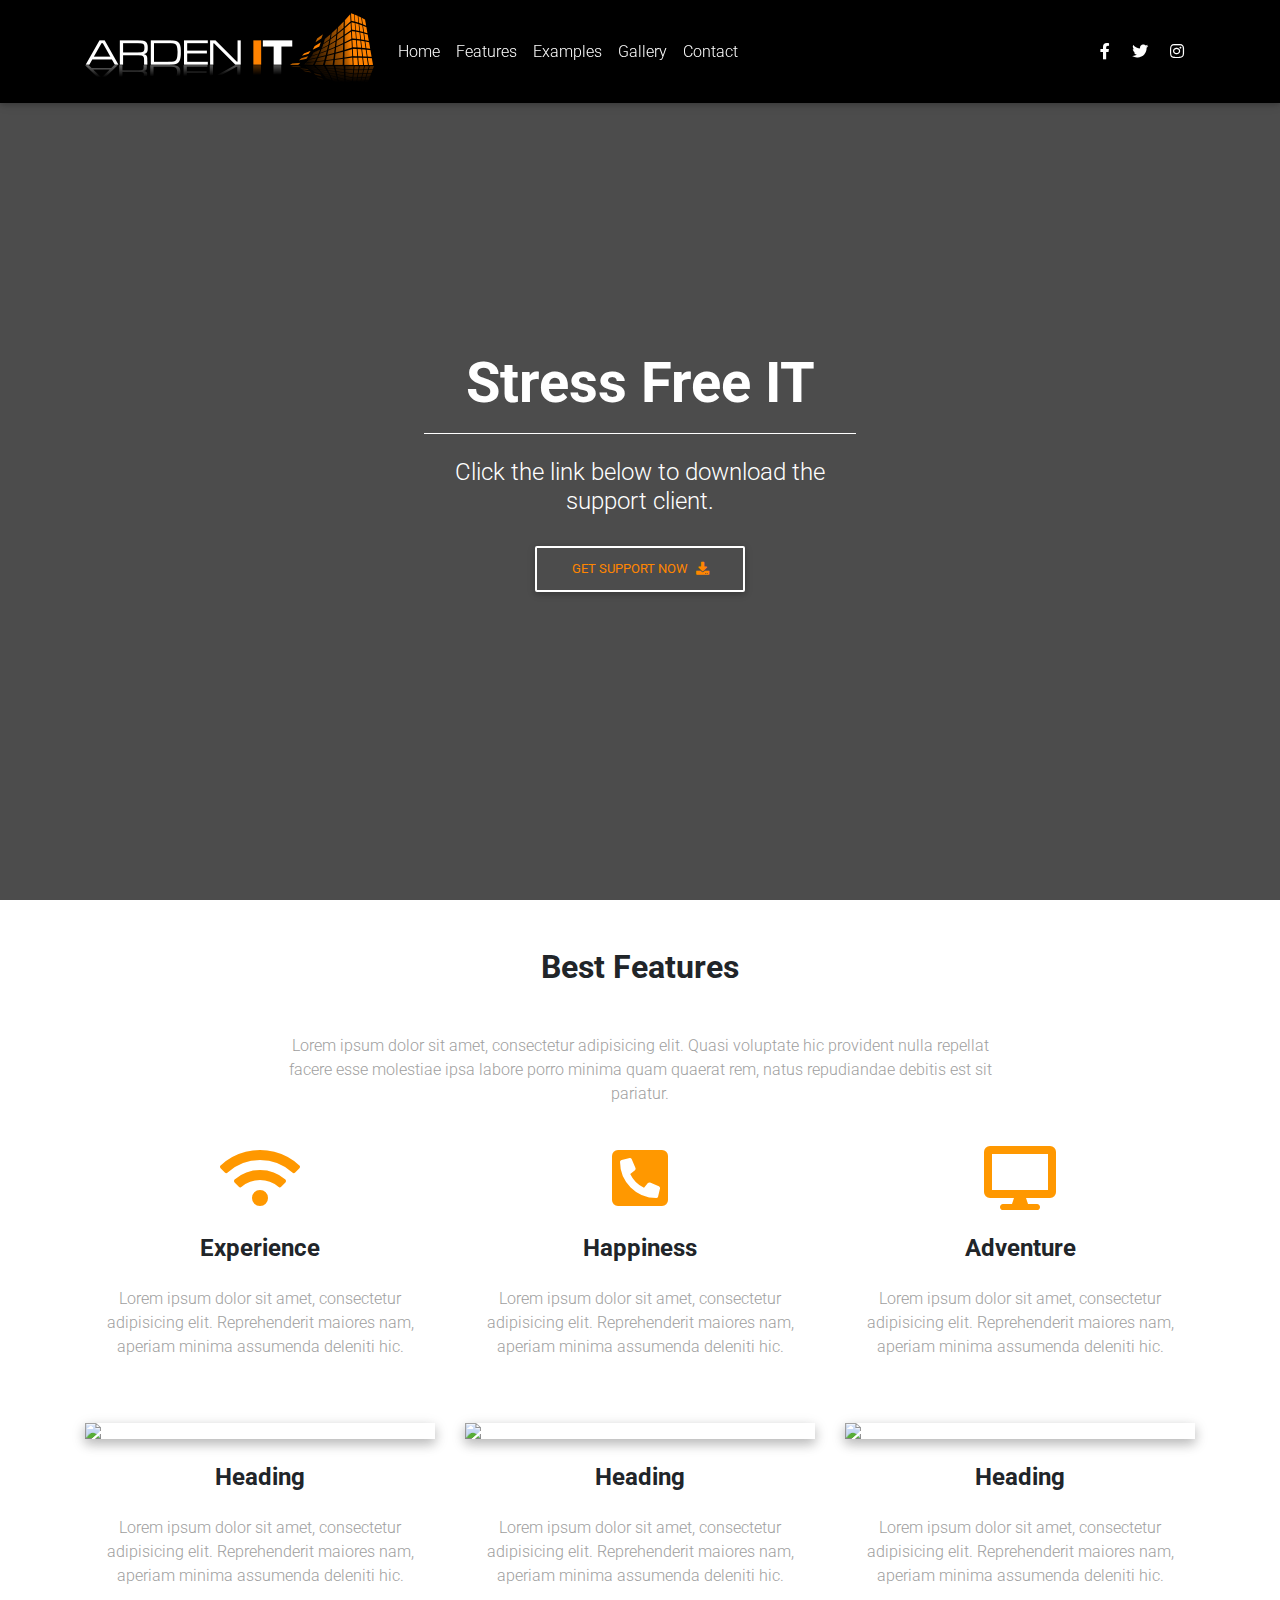
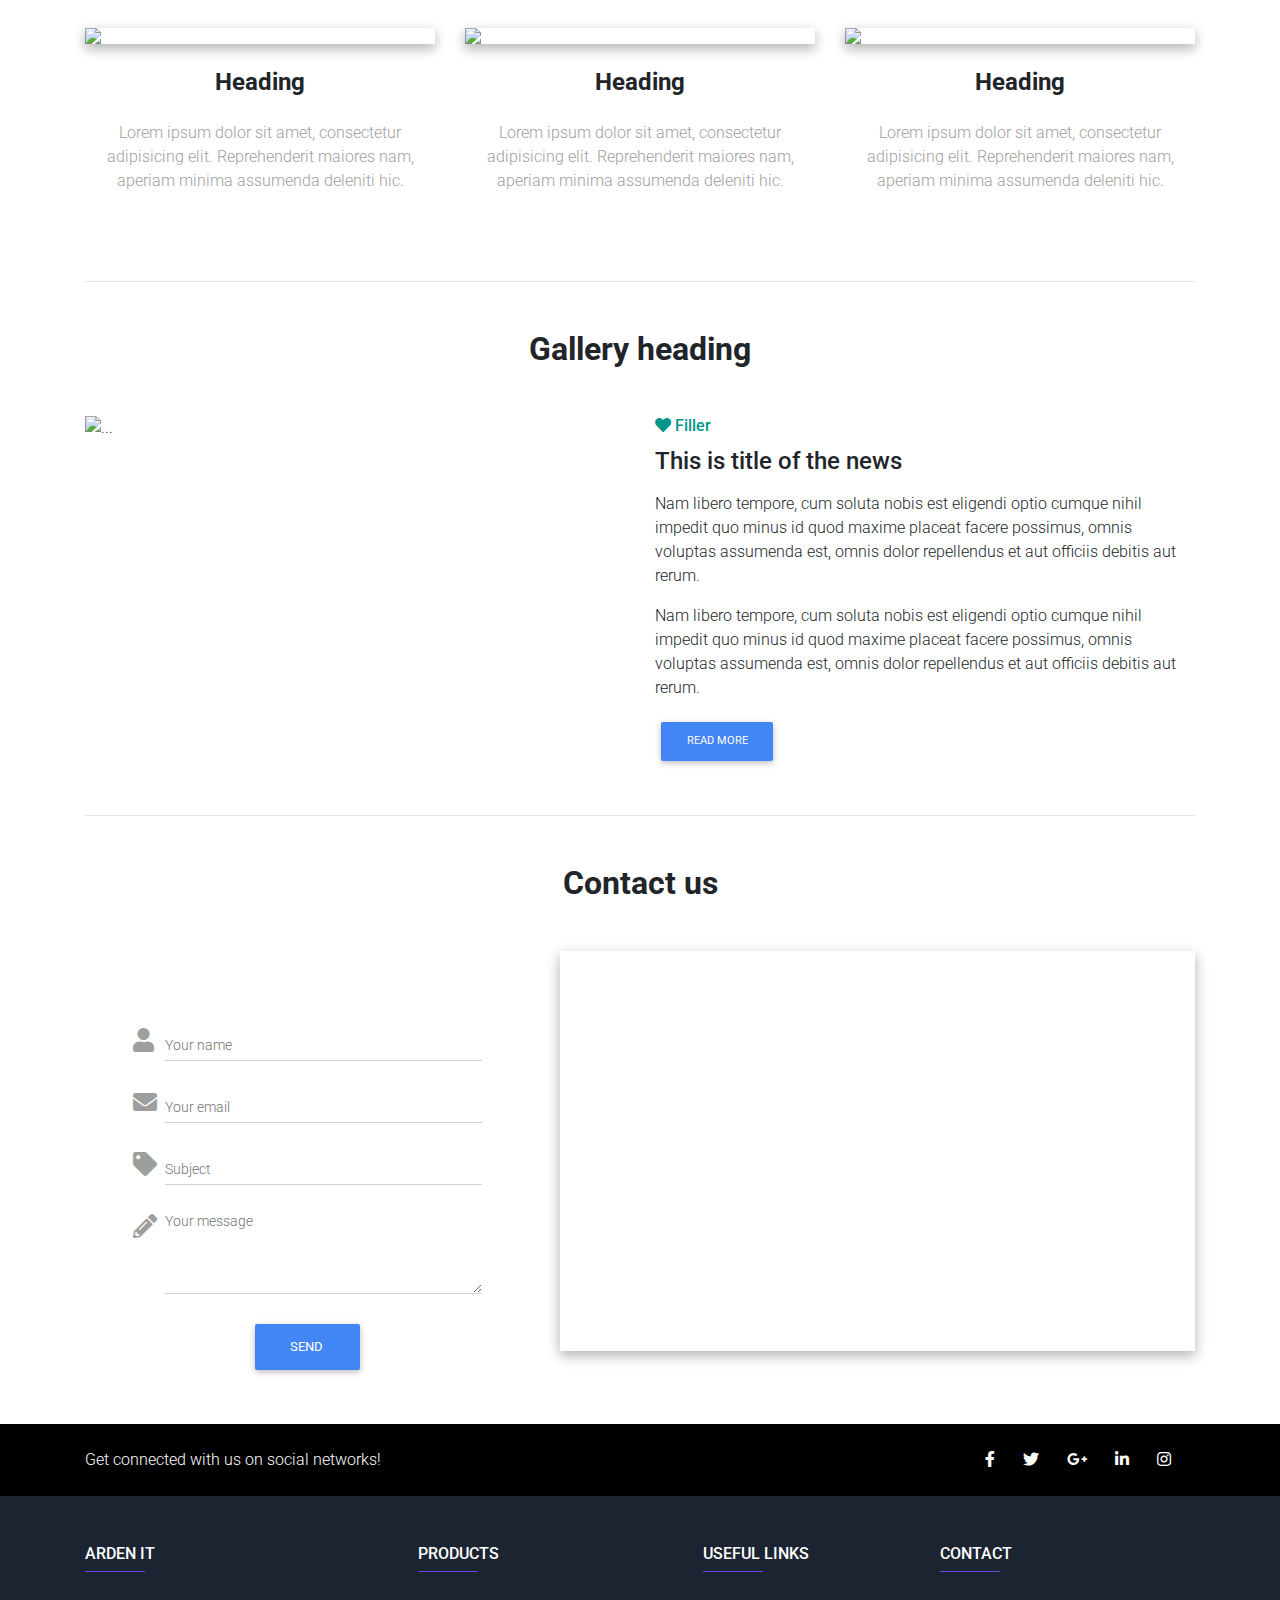
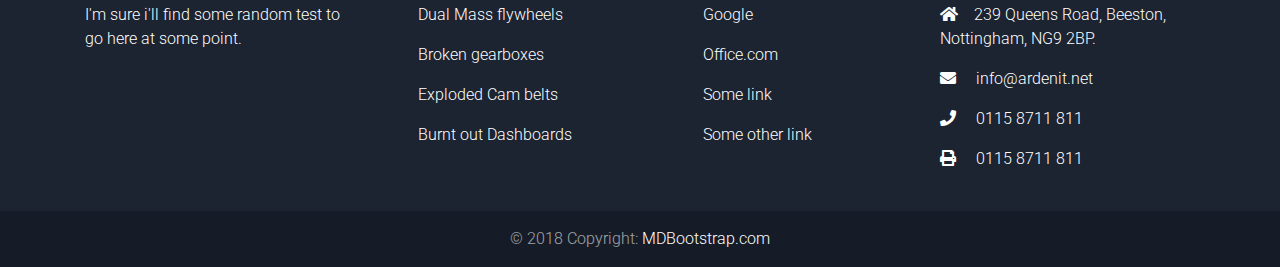
==== commit fff9b42e: "styling etc" ====
--- a/index.html
+++ b/index.html
@@ -362,7 +362,7 @@
 
             <!--Excerpt-->
             <a href="" class="teal-text">
-                <h6 class="pb-1"><i class="fas fa-heart"></i><strong> Lifestyle </strong></h6>
+                <h6 class="pb-1"><i class="fas fa-heart"></i><strong> Filler </strong></h6>
             </a>
             <h4 class="mb-3"><strong>This is title of the news</strong></h4>
             <p>Nam libero tempore, cum soluta nobis est eligendi optio cumque nihil impedit quo minus id quod maxime
@@ -372,7 +372,7 @@
             <p>Nam libero tempore, cum soluta nobis est eligendi optio cumque nihil impedit quo minus id quod maxime
                 placeat facere possimus, omnis voluptas assumenda est, omnis dolor repellendus et aut officiis
                 debitis aut rerum.</p>
-            <p>by <a><strong>Jessica Clark</strong></a>, 26/08/2016</p>
+          
             <a class="btn btn-primary btn-md">Read more</a>
         
         </div>
@@ -505,8 +505,7 @@
                 <strong>Arden IT</strong>
             </h6>
             <hr class="deep-purple accent-2 mb-4 mt-0 d-inline-block mx-auto" style="width: 60px;">
-            <p>Here you can use rows and columns here to organize your footer content. Lorem ipsum dolor sit
-                amet, consectetur adipisicing elit.</p>
+            <p>I'm sure i'll find some random test to go here at some point.</p>
         </div>
         <!--/.First column-->
 
@@ -517,16 +516,16 @@
             </h6>
             <hr class="deep-purple accent-2 mb-4 mt-0 d-inline-block mx-auto" style="width: 60px;">
             <p>
-                <a href="#!">MDBootstrap</a>
-            </p>
-            <p>
-                <a href="#!">MDWordPress</a>
-            </p>
-            <p>
-                <a href="#!">BrandFlow</a>
-            </p>
-            <p>
-                <a href="#!">Bootstrap Angular</a>
+                <a href="#!">Dual Mass flywheels</a>
+            </p>
+            <p>
+                <a href="#!">Broken gearboxes</a>
+            </p>
+            <p>
+                <a href="#!">Exploded Cam belts</a>
+            </p>
+            <p>
+                <a href="#!">Burnt out Dashboards</a>
             </p>
         </div>
         <!--/.Second column-->
@@ -538,16 +537,16 @@
             </h6>
             <hr class="deep-purple accent-2 mb-4 mt-0 d-inline-block mx-auto" style="width: 60px;">
             <p>
-                <a href="#!">Your Account</a>
-            </p>
-            <p>
-                <a href="#!">Become an Affiliate</a>
-            </p>
-            <p>
-                <a href="#!">Shipping Rates</a>
-            </p>
-            <p>
-                <a href="#!">Help</a>
+                <a href="#!">Google</a>
+            </p>
+            <p>
+                <a href="#!">Office.com</a>
+            </p>
+            <p>
+                <a href="#!">Some link</a>
+            </p>
+            <p>
+                <a href="#!">Some other link </a>
             </p>
         </div>
         <!--/.Third column-->
@@ -559,13 +558,13 @@
             </h6>
             <hr class="deep-purple accent-2 mb-4 mt-0 d-inline-block mx-auto" style="width: 60px;">
             <p>
-                <i class="fas fa-home  mr-3"></i> New York, NY 10012, US</p>
-            <p>
-                <i class="fas fa-envelope mr-3"></i> info@example.com</p>
-            <p>
-                <i class="fas fa-phone mr-3"></i> + 01 234 567 88</p>
-            <p>
-                <i class="fas fa-print mr-3"></i> + 01 234 567 89</p>
+                <i class="fas fa-home  mr-3"></i>239 Queens Road, Beeston, Nottingham, NG9 2BP. </p>
+            <p>
+                <i class="fas fa-envelope mr-3"></i> info@ardenit.net</p>
+            <p>
+                <i class="fas fa-phone mr-3"></i> 0115 8711 811</p>
+            <p>
+                <i class="fas fa-print mr-3"></i> 0115 8711 811</p>
         </div>
         <!--/.Fourth column-->
 
